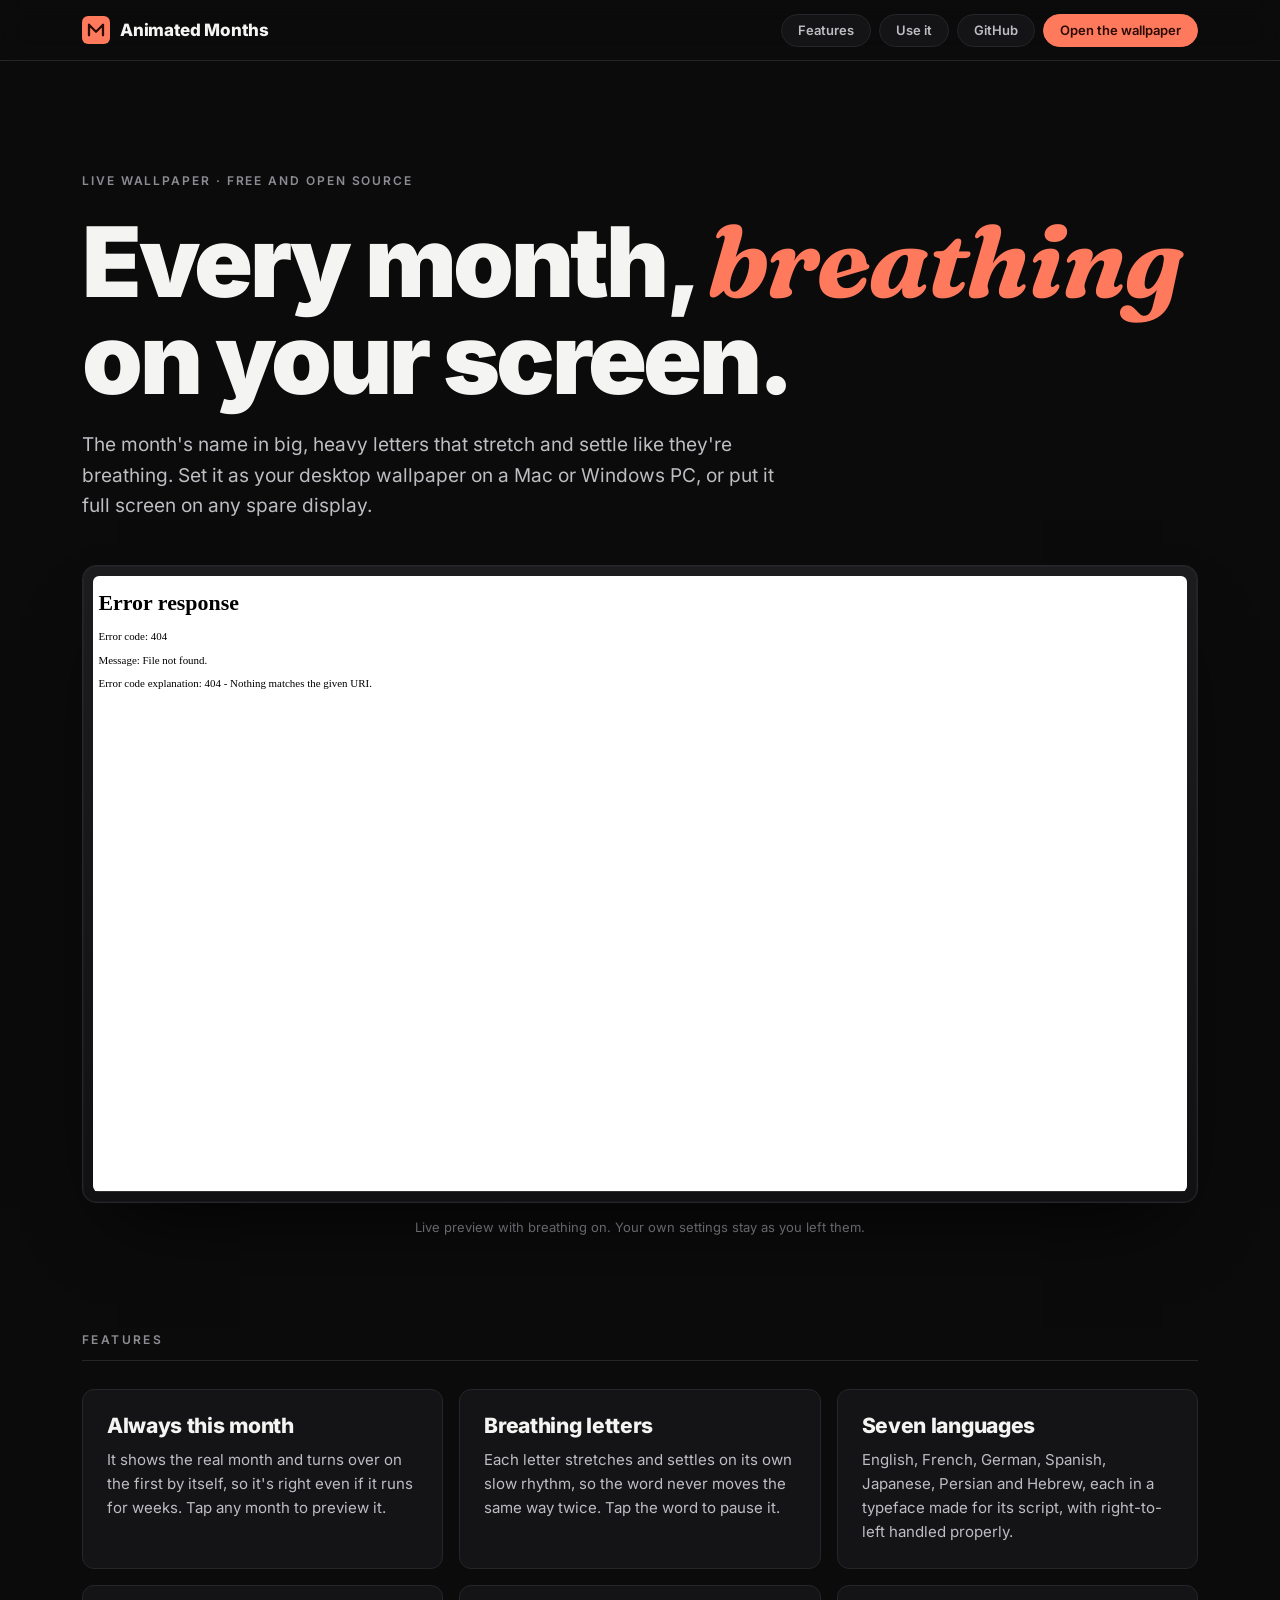
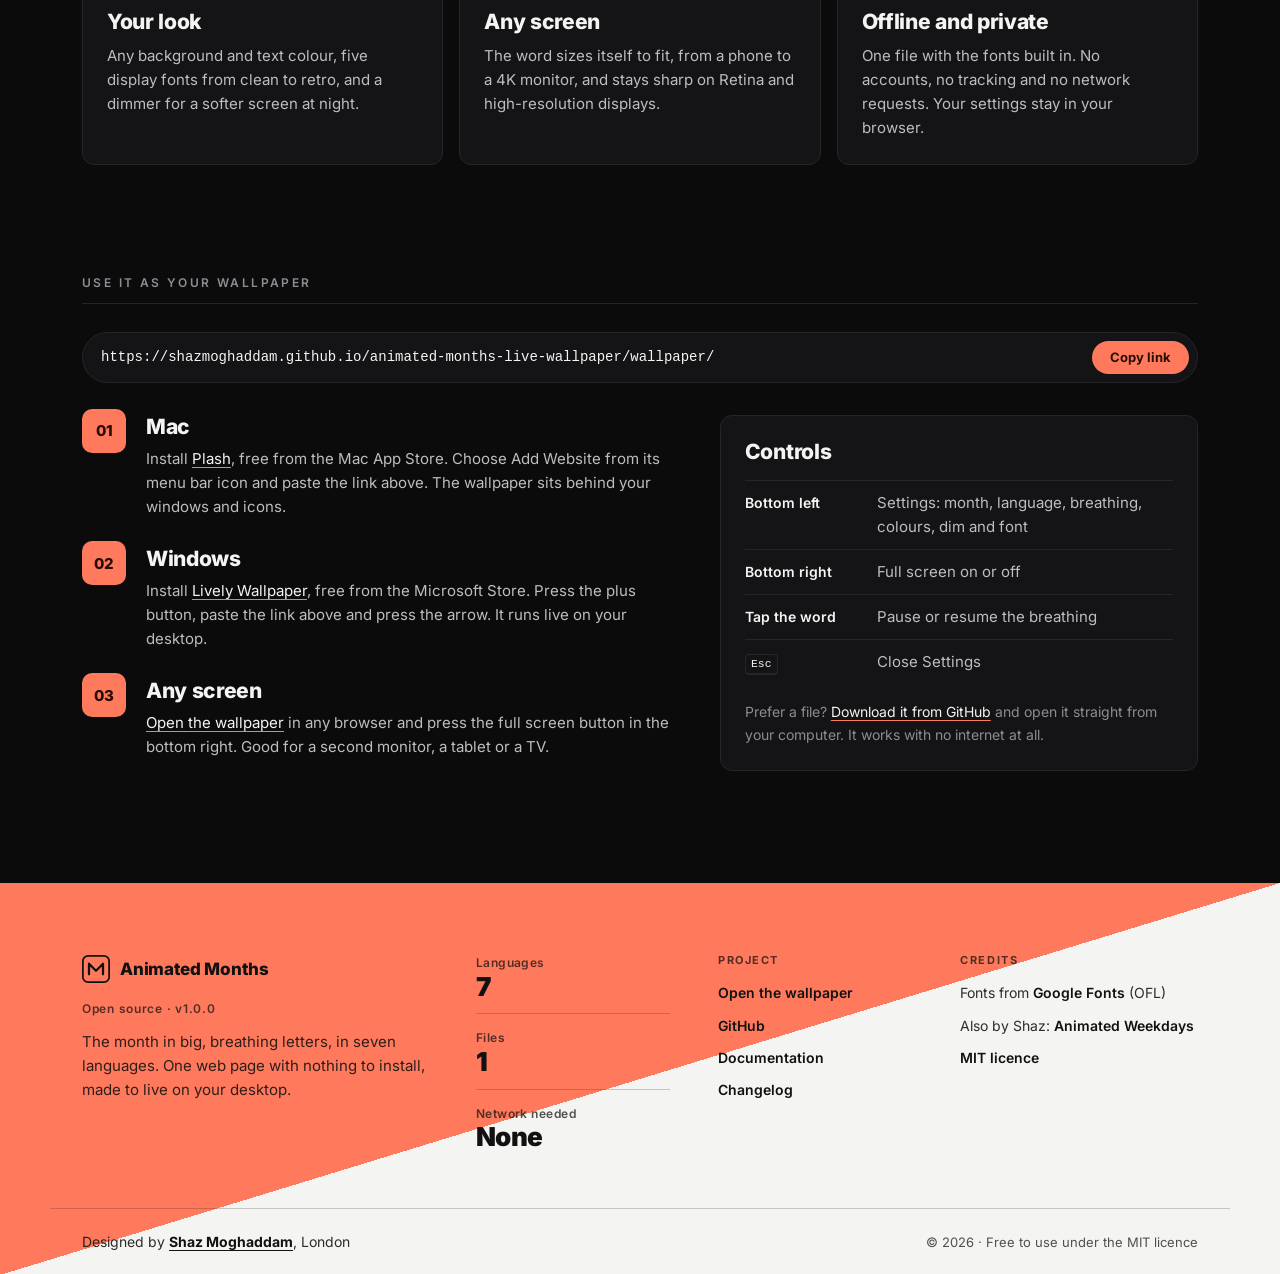
==== site/index.html @ e370203e "Polish the web wallpaper and the repo for v1.0.0 Wallpaper fixes: - Persian and Hebrew show the ever" ====
<!doctype html>
<html lang="en">
<head>
<meta charset="utf-8">
<meta name="viewport" content="width=device-width, initial-scale=1, viewport-fit=cover">
<title>Animated Months · Live Wallpaper</title>
<meta name="description" content="A free live wallpaper that shows the month in big, breathing letters. Seven languages, your own colours and fonts. Use it on your Mac or Windows desktop, or any screen.">
<link rel="canonical" href="https://shazmoghaddam.github.io/animated-months-live-wallpaper/">
<meta property="og:type" content="website">
<meta property="og:site_name" content="Animated Months">
<meta property="og:title" content="Animated Months: the month, breathing on your screen">
<meta property="og:description" content="A live wallpaper in seven languages with your own colours and fonts. Free and open source, nothing to install, works offline.">
<meta property="og:url" content="https://shazmoghaddam.github.io/animated-months-live-wallpaper/">
<meta property="og:image" content="https://shazmoghaddam.github.io/animated-months-live-wallpaper/docs/social-preview.png">
<meta property="og:image:width" content="1280">
<meta property="og:image:height" content="640">
<meta property="og:image:alt" content="Animated Months: the word NOVEMBER in heavy white letters on black">
<meta name="twitter:card" content="summary_large_image">
<meta name="theme-color" content="#0B0B0C">
<link rel="icon" href="data:image/svg+xml,%3Csvg xmlns='http://www.w3.org/2000/svg' viewBox='0 0 32 32'%3E%3Crect width='32' height='32' rx='7' fill='%23000'/%3E%3Cpath d='M8 22V10l8 8 8-8v12' fill='none' stroke='%23fff' stroke-width='2.6' stroke-linecap='round' stroke-linejoin='round'/%3E%3C/svg%3E">
<link rel="preload" href="fonts/Inter-var.woff2" as="font" type="font/woff2" crossorigin>
<link rel="preload" href="fonts/Fraunces-700-italic.woff2" as="font" type="font/woff2" crossorigin>
<link rel="stylesheet" href="site.css">
<script src="site.js" defer></script>
</head>
<body>

<header class="bar">
  <div class="bar__in">
    <a class="mark" href="#top" aria-label="Animated Months, back to the top">
      <svg class="mark__glyph" viewBox="0 0 32 32" aria-hidden="true"><rect width="32" height="32" rx="7" class="mark__tile"/><path d="M8 22V10l8 8 8-8v12" class="mark__w"/></svg>
      <span>Animated Months</span>
    </a>
    <nav class="nav" aria-label="Sections">
      <a href="#features">Features</a>
      <a href="#use">Use it</a>
      <a href="https://github.com/ShazMoghaddam/animated-months-live-wallpaper">GitHub</a>
      <a class="nav__open" href="wallpaper/">Open the wallpaper</a>
    </nav>
  </div>
</header>

<main id="top">
  <section class="hero">
    <p class="kicker">Live wallpaper · free and open source</p>
    <h1>Every month, <em>breathing</em> on your screen.</h1>
    <p class="lede">The month's name in big, heavy letters that stretch and settle like they're breathing. Set it as your desktop wallpaper on a Mac or Windows PC, or put it full screen on any spare display.</p>
  </section>

  <section class="stage-wrap" aria-label="Live preview">
    <a class="preview" href="wallpaper/" aria-label="Open the wallpaper">
      <div class="preview__screen">
        <iframe class="preview__frame" src="wallpaper/" title="Live preview of the wallpaper" tabindex="-1" loading="eager"></iframe>
      </div>
      <span class="preview__cta">Open the wallpaper <span aria-hidden="true">→</span></span>
    </a>
    <p class="stage-note">Live preview with breathing on. Your own settings stay as you left them.</p>
  </section>

  <section class="section" id="features" aria-labelledby="features-h">
    <h2 id="features-h" class="eyebrow">Features</h2>
    <ul class="features">
      <li>
        <h3>Always this month</h3>
        <p>It shows the real month and turns over on the first by itself, so it's right even if it runs for weeks. Tap any month to preview it.</p>
      </li>
      <li>
        <h3>Breathing letters</h3>
        <p>Each letter stretches and settles on its own slow rhythm, so the word never moves the same way twice. Tap the word to pause it.</p>
      </li>
      <li>
        <h3>Seven languages</h3>
        <p>English, French, German, Spanish, Japanese, Persian and Hebrew, each in a typeface made for its script, with right-to-left handled properly.</p>
      </li>
      <li>
        <h3>Your look</h3>
        <p>Any background and text colour, five display fonts from clean to retro, and a dimmer for a softer screen at night.</p>
      </li>
      <li>
        <h3>Any screen</h3>
        <p>The word sizes itself to fit, from a phone to a 4K monitor, and stays sharp on Retina and high-resolution displays.</p>
      </li>
      <li>
        <h3>Offline and private</h3>
        <p>One file with the fonts built in. No accounts, no tracking and no network requests. Your settings stay in your browser.</p>
      </li>
    </ul>
  </section>

  <section class="section" id="use" aria-labelledby="use-h">
    <h2 id="use-h" class="eyebrow">Use it as your wallpaper</h2>

    <div class="url">
      <code class="url__text" id="wallpaperUrl">https://shazmoghaddam.github.io/animated-months-live-wallpaper/wallpaper/</code>
      <button class="url__copy" type="button" data-copy="wallpaperUrl">Copy link</button>
    </div>

    <div class="use">
      <ol class="steps">
        <li>
          <h3>Mac</h3>
          <p>Install <a href="https://sindresorhus.com/plash">Plash</a>, free from the Mac App Store. Choose Add Website from its menu bar icon and paste the link above. The wallpaper sits behind your windows and icons.</p>
        </li>
        <li>
          <h3>Windows</h3>
          <p>Install <a href="https://www.rocksdanister.com/lively/">Lively Wallpaper</a>, free from the Microsoft Store. Press the plus button, paste the link above and press the arrow. It runs live on your desktop.</p>
        </li>
        <li>
          <h3>Any screen</h3>
          <p><a href="wallpaper/">Open the wallpaper</a> in any browser and press the full screen button in the bottom right. Good for a second monitor, a tablet or a TV.</p>
        </li>
      </ol>

      <div class="keys">
        <h3>Controls</h3>
        <dl>
          <div><dt>Bottom left</dt><dd>Settings: month, language, breathing, colours, dim and font</dd></div>
          <div><dt>Bottom right</dt><dd>Full screen on or off</dd></div>
          <div><dt>Tap the word</dt><dd>Pause or resume the breathing</dd></div>
          <div><dt><kbd>Esc</kbd></dt><dd>Close Settings</dd></div>
        </dl>
        <p class="keys__tip">Prefer a file? <a href="https://github.com/ShazMoghaddam/animated-months-live-wallpaper/releases/latest">Download it from GitHub</a> and open it straight from your computer. It works with no internet at all.</p>
      </div>
    </div>
  </section>
</main>

<footer class="foot">
  <div class="foot__in">
    <div class="foot__about">
      <a class="mark" href="#top" aria-label="Animated Months, back to the top">
        <svg class="mark__glyph" viewBox="0 0 32 32" aria-hidden="true"><rect x="1" y="1" width="30" height="30" rx="6" class="mark__tile"/><path d="M8 22V10l8 8 8-8v12" class="mark__w"/></svg>
        <span>Animated Months</span>
      </a>
      <p class="foot__eyebrow">Open source · v1.0.0</p>
      <p class="foot__lede">The month in big, breathing letters, in seven languages. One web page with nothing to install, made to live on your desktop.</p>
    </div>

    <dl class="foot__specs">
      <div><dt>Languages</dt><dd>7</dd></div>
      <div><dt>Files</dt><dd>1</dd></div>
      <div><dt>Network needed</dt><dd>None</dd></div>
    </dl>

    <nav class="foot__links" aria-label="Footer">
      <h2 class="foot__h">Project</h2>
      <ul>
        <li><a href="wallpaper/">Open the wallpaper</a></li>
        <li><a href="https://github.com/ShazMoghaddam/animated-months-live-wallpaper">GitHub</a></li>
        <li><a href="https://github.com/ShazMoghaddam/animated-months-live-wallpaper#readme">Documentation</a></li>
        <li><a href="https://github.com/ShazMoghaddam/animated-months-live-wallpaper/blob/main/CHANGELOG.md">Changelog</a></li>
      </ul>
    </nav>

    <div class="foot__links">
      <h2 class="foot__h">Credits</h2>
      <ul>
        <li>Fonts from <a href="https://fonts.google.com">Google Fonts</a> (OFL)</li>
        <li>Also by Shaz: <a href="https://shazmoghaddam.github.io/animated-weekdays-live-wallpaper/">Animated Weekdays</a></li>
        <li><a href="https://github.com/ShazMoghaddam/animated-months-live-wallpaper/blob/main/LICENSE">MIT licence</a></li>
      </ul>
    </div>
  </div>

  <div class="foot__bar">
    <div class="foot__bar-in">
      <p>Designed by <a href="https://shazmoghaddam.github.io">Shaz Moghaddam</a>, London</p>
      <p class="foot__copy">© 2026 · Free to use under the MIT licence</p>
    </div>
  </div>
</footer>

</body>
</html>
---- site/site.css ----
/* Animated Months site. Black like the wallpaper, Inter like its default
   font, a Fraunces italic for emphasis, and one warm accent. The fonts are
   self-hosted, so the site makes no third-party requests. */
@font-face { font-family: 'Inter'; src: url('fonts/Inter-var.woff2') format('woff2'); font-weight: 100 900; font-display: swap; }
@font-face { font-family: 'Fraunces'; src: url('fonts/Fraunces-700-italic.woff2') format('woff2'); font-weight: 700; font-style: italic; font-display: swap; }

:root {
  --ground: #0B0B0C;
  --panel: #141416;
  --line: #26262A;
  --ink: #F4F4F2;
  --ink-2: #BDBDC2;
  --ink-3: #8C8C93;
  --accent: #FF7A5C;      /* coral: this project's own colour */
  --accent-ink: #2A0B04;  /* text that sits on the accent */

  --f-sans: 'Inter', system-ui, -apple-system, 'Segoe UI', Roboto, sans-serif;
  --f-serif: 'Fraunces', Georgia, 'Times New Roman', serif;
  --f-mono: ui-monospace, 'SF Mono', Menlo, Consolas, monospace;

  --maxw: 1180px;
  --gutter: 16px;
  color-scheme: dark;
}
@media (min-width: 720px) { :root { --gutter: 32px; } }

*, *::before, *::after { box-sizing: border-box; }
html { scroll-behavior: smooth; scroll-padding-top: 72px; -webkit-text-size-adjust: 100%; }
body {
  margin: 0;
  background: var(--ground);
  color: var(--ink-2);
  font: 16px/1.6 var(--f-sans);
  -webkit-font-smoothing: antialiased;
  overflow-x: hidden;
}
h1, h2, h3, p, ol, ul, dl, dd { margin: 0; }
a { color: inherit; }
:focus-visible { outline: 2px solid var(--accent); outline-offset: 3px; border-radius: 2px; }
kbd {
  display: inline-block;
  min-width: 1.7em;
  padding: 0 .45em;
  border: 1px solid var(--line);
  border-bottom-width: 2px;
  border-radius: 4px;
  background: var(--panel);
  color: var(--ink);
  font: 500 .82em/1.6 var(--f-mono);
  text-align: center;
}

.bar__in, .hero, .stage-wrap, .section, .foot__in, .foot__bar-in {
  max-width: var(--maxw);
  margin-inline: auto;
  padding-left: max(var(--gutter), env(safe-area-inset-left, 0px));
  padding-right: max(var(--gutter), env(safe-area-inset-right, 0px));
}

/* ---- Bar ---- */
.bar {
  position: sticky; top: 0; z-index: 20;
  background: rgba(11, 11, 12, .82);
  -webkit-backdrop-filter: blur(12px); backdrop-filter: blur(12px);
  border-bottom: 1px solid var(--line);
}
.bar__in { display: flex; align-items: center; justify-content: space-between; gap: 16px; min-height: 60px; }
.mark { white-space: nowrap; display: inline-flex; align-items: center; gap: 10px; text-decoration: none; color: var(--ink); font: 800 17px/1 var(--f-sans); letter-spacing: -.01em; }
.mark__glyph { width: 28px; height: 28px; flex: none; }
.mark__tile { fill: var(--accent); }
.mark__w { fill: none; stroke: var(--accent-ink); stroke-width: 2.6; stroke-linecap: round; stroke-linejoin: round; }

.nav { display: flex; align-items: center; gap: 8px; }
.nav a {
  padding: 9px 16px;
  border: 1px solid var(--line);
  border-radius: 999px;
  background: var(--panel);
  color: var(--ink-2);
  font: 600 13px/1 var(--f-sans);
  text-decoration: none;
  white-space: nowrap;
  transition: color .2s, border-color .2s, background-color .2s;
}
.nav a:hover { color: var(--ink); border-color: var(--ink-3); }
.nav a.nav__open { background: var(--accent); border-color: var(--accent); color: var(--accent-ink); }
.nav a.nav__open:hover { background: var(--ink); border-color: var(--ink); color: var(--ground); }
@media (max-width: 760px) { .nav a:not(.nav__open) { display: none; } }
@media (max-width: 480px) {
  .mark { font-size: 15px; gap: 8px; }
  .nav a { padding: 8px 12px; font-size: 12px; }
}
@media (max-width: 360px) { .mark span { display: none; } }

/* ---- Hero ---- */
.hero { padding-top: clamp(48px, 9vw, 112px); padding-bottom: clamp(28px, 4vw, 44px); }
.kicker { margin-bottom: 20px; color: var(--ink-3); font: 600 12px/1.4 var(--f-sans); letter-spacing: .16em; text-transform: uppercase; }
.hero h1 {
  max-width: 16ch;
  color: var(--ink);
  font: 900 clamp(42px, 7.6vw, 104px)/.98 var(--f-sans);
  letter-spacing: -.035em;
}
.hero h1 em { font: italic 700 1.04em/1 var(--f-serif); letter-spacing: -.02em; color: var(--accent); }
.lede { max-width: 58ch; margin-top: 24px; font-size: clamp(16px, 1.6vw, 19px); }

/* ---- Live preview ---- */
.stage-wrap { padding-bottom: clamp(56px, 8vw, 96px); }
.preview {
  position: relative;
  display: block;
  border-radius: 14px;
  padding: 10px;
  background: linear-gradient(#1c1c1f, #111113);
  border: 1px solid var(--line);
  box-shadow: 0 40px 80px -36px rgba(0, 0, 0, .9), 0 0 0 1px rgba(255, 255, 255, .03) inset;
  text-decoration: none;
}
.preview__screen {
  position: relative;
  aspect-ratio: 16 / 9;
  border-radius: 6px;
  overflow: hidden;
  background: #000;
}
/* The wallpaper renders at a desktop size and is scaled to fit (see site.js) */
.preview__frame {
  position: absolute; top: 0; left: 0;
  width: 1600px; height: 900px;
  border: 0;
  transform-origin: 0 0;
  pointer-events: none;
}
.preview__cta {
  position: absolute; right: 26px; bottom: 26px;
  padding: 10px 18px;
  border-radius: 999px;
  background: var(--accent);
  color: var(--accent-ink);
  font: 700 13px/1 var(--f-sans);
  opacity: 0;
  transform: translateY(6px);
  transition: opacity .25s, transform .25s;
}
.preview:hover .preview__cta, .preview:focus-visible .preview__cta { opacity: 1; transform: none; }
@media (hover: none) { .preview__cta { opacity: 1; transform: none; right: 18px; bottom: 18px; } }
@media (max-width: 480px) { .preview__cta { right: 14px; bottom: 14px; padding: 7px 10px; font-size: 11px; } }
.stage-note { margin-top: 14px; font-size: 13px; color: var(--ink-3); text-align: center; }

/* ---- Sections ---- */
.section { padding-bottom: clamp(64px, 9vw, 112px); }
.eyebrow {
  margin-bottom: 28px;
  padding-bottom: 14px;
  border-bottom: 1px solid var(--line);
  color: var(--ink-3);
  font: 600 12px/1 var(--f-sans);
  letter-spacing: .2em;
  text-transform: uppercase;
}
h3 { color: var(--ink); font: 800 21px/1.15 var(--f-sans); letter-spacing: -.015em; }

.features { list-style: none; padding: 0; display: grid; grid-template-columns: repeat(3, minmax(0, 1fr)); gap: 16px; }
.features li { padding: 24px; border: 1px solid var(--line); border-radius: 12px; background: var(--panel); }
.features p { margin-top: 10px; font-size: 15px; }
@media (max-width: 960px) { .features { grid-template-columns: repeat(2, minmax(0, 1fr)); } }
@media (max-width: 600px) { .features { grid-template-columns: 1fr; } }

/* Wallpaper link with a copy button */
.url {
  display: flex; align-items: center; gap: 12px;
  margin-bottom: 32px;
  padding: 8px 8px 8px 18px;
  border: 1px solid var(--line);
  border-radius: 999px;
  background: var(--panel);
}
.url__text { flex: 1; min-width: 0; overflow: hidden; text-overflow: ellipsis; white-space: nowrap; color: var(--ink); font: 14px/1.4 var(--f-mono); }
.url__copy {
  flex: none;
  padding: 10px 18px;
  border: 0;
  border-radius: 999px;
  background: var(--accent);
  color: var(--accent-ink);
  font: 700 13px/1 var(--f-sans);
  cursor: pointer;
  transition: background-color .2s, color .2s;
}
.url__copy:hover { background: var(--ink); color: var(--ground); }
@media (max-width: 520px) { .url { border-radius: 14px; flex-direction: column; align-items: stretch; padding: 12px; } .url__text { white-space: normal; word-break: break-all; } }

.use { display: grid; grid-template-columns: minmax(0, 1.25fr) minmax(0, 1fr); gap: 40px; align-items: start; }
@media (max-width: 860px) { .use { grid-template-columns: 1fr; } }
.steps { list-style: none; padding: 0; counter-reset: step; display: grid; gap: 28px; }
.steps li { position: relative; padding-left: 64px; counter-increment: step; }
.steps li::before {
  content: counter(step, decimal-leading-zero);
  position: absolute; left: 0; top: -6px;
  width: 44px; height: 44px;
  display: grid; place-items: center;
  border-radius: 10px;
  background: var(--accent);
  color: var(--accent-ink);
  font: 800 15px/1 var(--f-sans);
}
.steps p { margin-top: 8px; font-size: 15px; }
.steps a, .keys__tip a { color: var(--ink); text-decoration-color: var(--accent); text-underline-offset: 3px; }

.keys { padding: 24px; border: 1px solid var(--line); border-radius: 12px; background: var(--panel); }
.keys dl { margin-top: 16px; display: grid; }
.keys dl div { display: grid; grid-template-columns: 120px 1fr; gap: 12px; align-items: baseline; padding: 10px 0; border-top: 1px solid var(--line); font-size: 15px; }
.keys dt { color: var(--ink); font-weight: 600; font-size: 14px; }
.keys__tip { margin-top: 16px; font-size: 14px; color: var(--ink-3); }

/* ---- Footer: coral and paper white, split on the diagonal ---- */
.foot {
  --f-ink: #111111; --f-ink-2: rgba(17, 17, 17, .88); --f-ink-3: rgba(17, 17, 17, .72); --f-line: rgba(17, 17, 17, .2);
  color: var(--f-ink-2);
  background: linear-gradient(to bottom right, var(--accent) 50%, #F4F4F2 50%);
}
.foot .mark { color: var(--f-ink); }
.foot .mark__tile { fill: none; stroke: var(--f-ink); stroke-width: 2; }
.foot .mark__w { stroke: var(--f-ink); }
.foot a:focus-visible { outline-color: var(--f-ink); }
.foot__in {
  display: grid; grid-template-columns: minmax(0, 1.6fr) minmax(0, .9fr) minmax(0, .9fr) minmax(0, 1.1fr); gap: 40px 48px;
  padding-top: 72px; padding-bottom: 56px;
}
.foot__about { display: grid; align-content: start; gap: 12px; }
.foot__eyebrow { margin-top: 6px; font: 600 12px/1.4 var(--f-sans); letter-spacing: .06em; color: var(--f-ink-3); }
.foot__lede { font-size: 15px; line-height: 1.6; max-width: 44ch; }
.foot__specs { display: grid; align-content: start; gap: 16px; }
.foot__specs div { display: grid; gap: 2px; padding-bottom: 12px; border-bottom: 1px solid var(--f-line); }
.foot__specs div:last-child { border-bottom: 0; padding-bottom: 0; }
.foot__specs dt { font: 600 12px/1.3 var(--f-sans); color: var(--f-ink-3); letter-spacing: .04em; }
.foot__specs dd { font: 900 26px/1.1 var(--f-sans); letter-spacing: -.02em; color: var(--f-ink); }
.foot__h { margin-bottom: 16px; font: 700 11px/1 var(--f-sans); letter-spacing: .14em; text-transform: uppercase; color: var(--f-ink-3); }
.foot__links ul { list-style: none; padding: 0; display: grid; gap: 10px; font-size: 14px; }
.foot__links a { color: var(--f-ink); font-weight: 600; text-decoration: none; }
.foot__links a:hover { text-decoration: underline; text-underline-offset: 3px; }
.foot__bar-in {
  display: flex; justify-content: space-between; align-items: center; flex-wrap: wrap; gap: 8px 24px;
  padding-top: 22px; padding-bottom: calc(22px + env(safe-area-inset-bottom, 0px));
  border-top: 1px solid var(--f-line);
  font-size: 14px;
}
.foot__bar a { color: var(--f-ink); font-weight: 700; text-decoration: none; border-bottom: 1.5px solid currentColor; }
.foot__bar a:hover { border-bottom-width: 2.5px; }
.foot__copy { color: var(--f-ink-3); font-size: 13px; }
@media (max-width: 1000px) { .foot__in { grid-template-columns: 1fr 1fr; } .foot__about { grid-column: 1 / -1; } }
@media (max-width: 560px) {
  .foot__in { gap: 32px 20px; padding-top: 56px; padding-bottom: 40px; }
  .foot__specs { grid-column: 1 / -1; grid-template-columns: repeat(3, minmax(0, 1fr)); gap: 12px; }
  .foot__specs div { border-bottom: 0; padding-bottom: 0; }
  .foot__bar-in { flex-direction: column; align-items: flex-start; }
}

@media (prefers-reduced-motion: reduce) {
  html { scroll-behavior: auto; }
  .preview__cta { transition: none; }
}
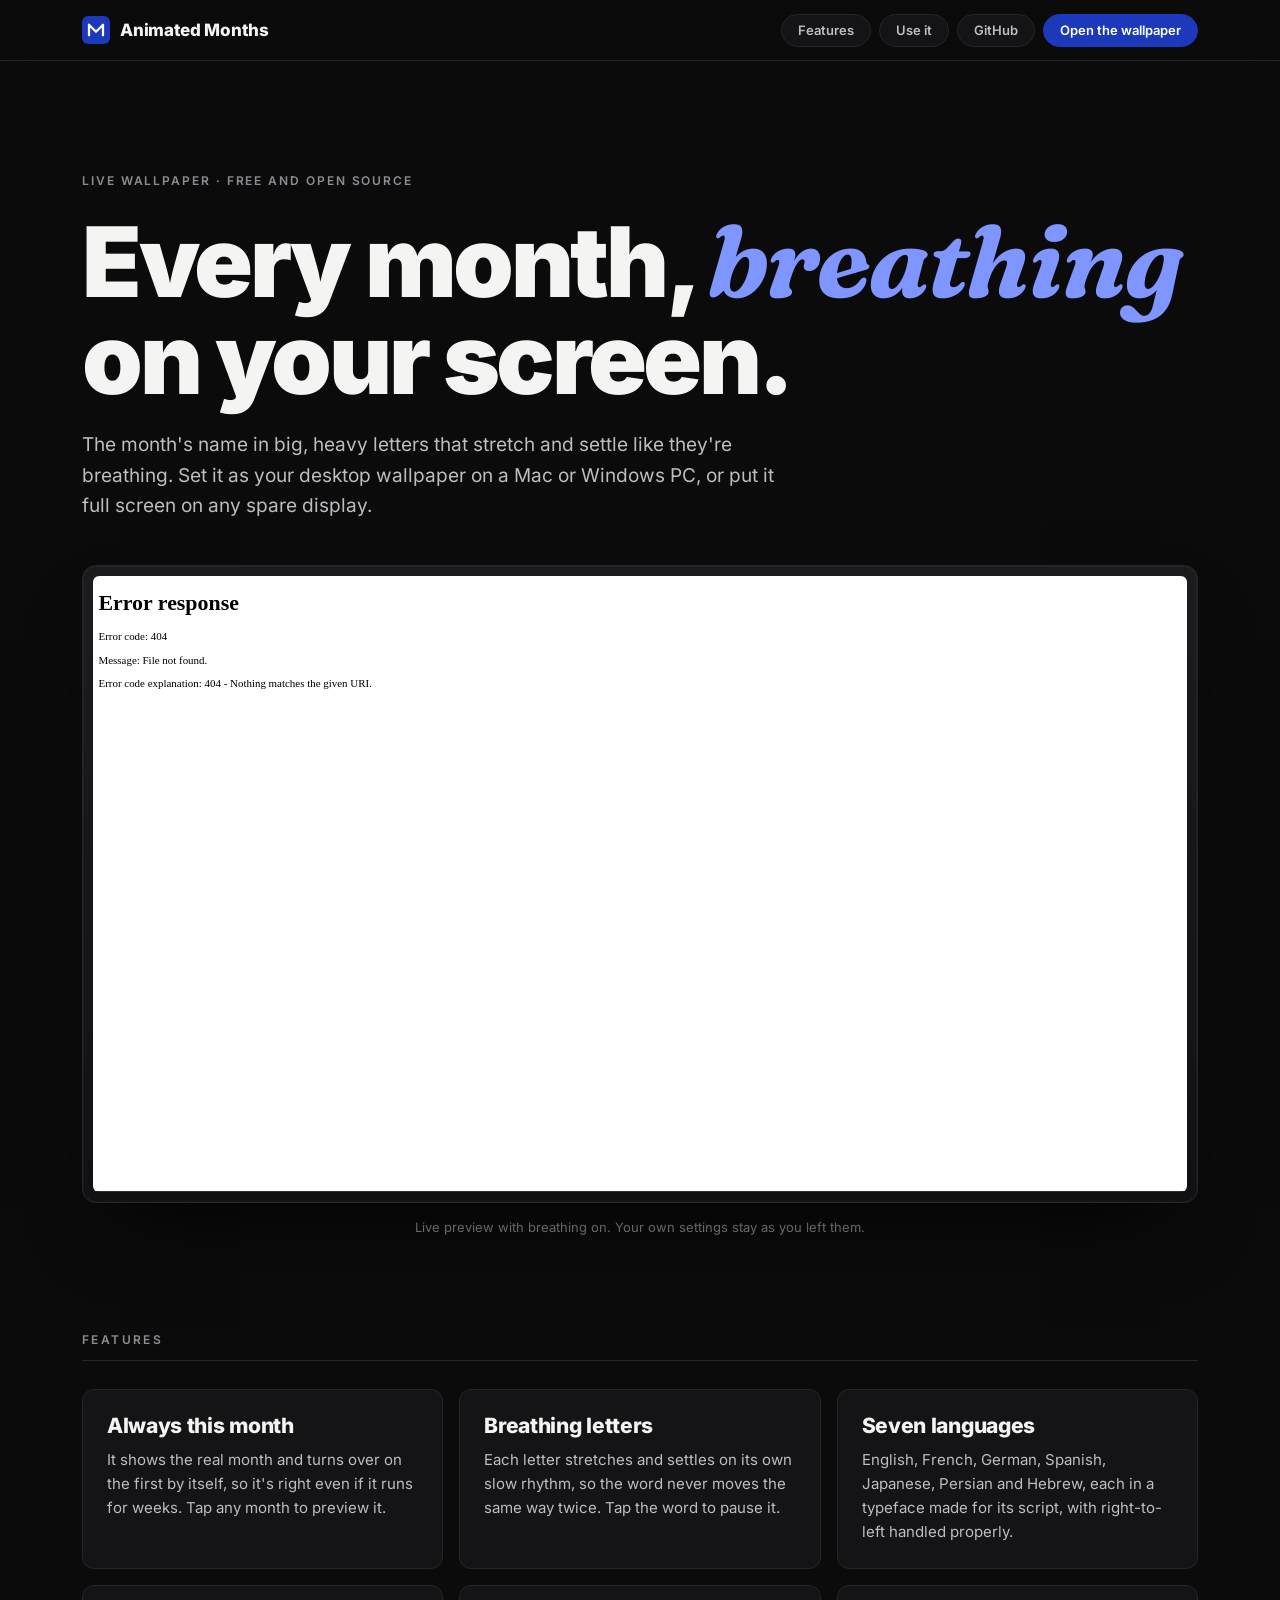
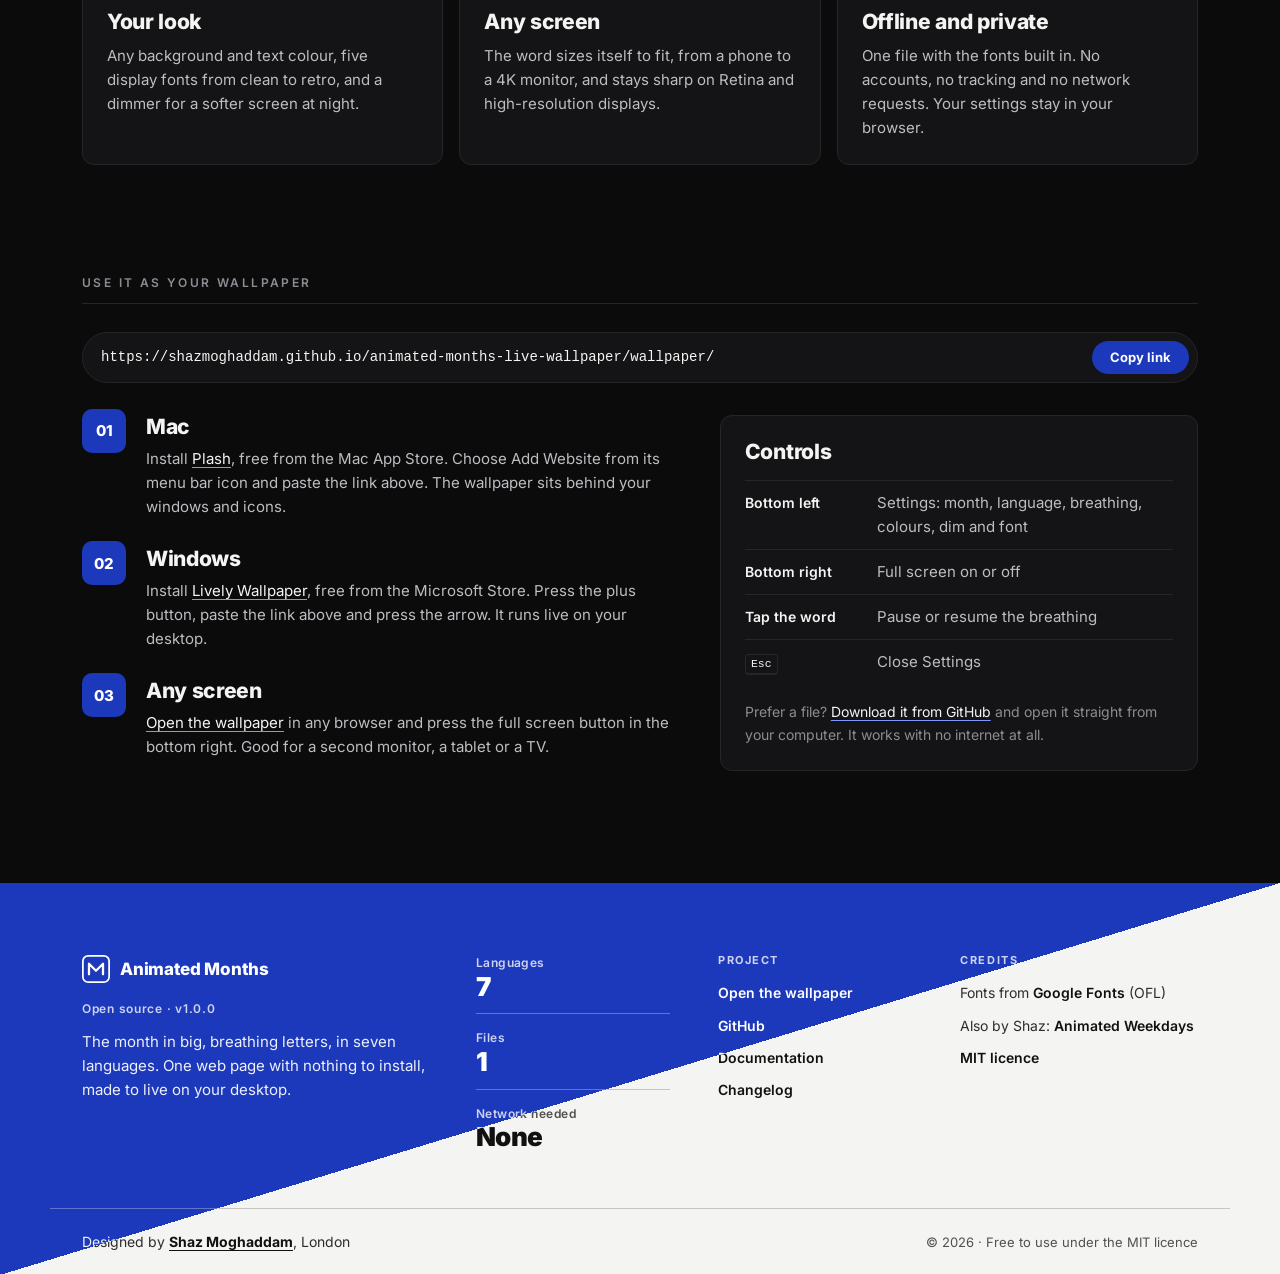
==== commit 6649cd9b: "Switch the months site and images to Persian blue - Site accent is Persian blue (#1C39BB) for fills," ====
--- a/site/index.html
+++ b/site/index.html
@@ -126,6 +126,8 @@
 </main>
 
 <footer class="foot">
+  <!-- One layer of content. site.js copies it once more for the blue half; each copy is clipped to its own triangle. -->
+  <div class="foot__layer">
   <div class="foot__in">
     <div class="foot__about">
       <a class="mark" href="#top" aria-label="Animated Months, back to the top">
@@ -168,6 +170,7 @@
       <p class="foot__copy">© 2026 · Free to use under the MIT licence</p>
     </div>
   </div>
+  </div>
 </footer>
 
 </body>
--- a/site/site.css
+++ b/site/site.css
@@ -1,5 +1,5 @@
 /* Animated Months site. Black like the wallpaper, Inter like its default
-   font, a Fraunces italic for emphasis, and one warm accent. The fonts are
+   font, a Fraunces italic for emphasis, and Persian blue. The fonts are
    self-hosted, so the site makes no third-party requests. */
 @font-face { font-family: 'Inter'; src: url('fonts/Inter-var.woff2') format('woff2'); font-weight: 100 900; font-display: swap; }
 @font-face { font-family: 'Fraunces'; src: url('fonts/Fraunces-700-italic.woff2') format('woff2'); font-weight: 700; font-style: italic; font-display: swap; }
@@ -11,8 +11,9 @@
   --ink: #F4F4F2;
   --ink-2: #BDBDC2;
   --ink-3: #8C8C93;
-  --accent: #FF7A5C;      /* coral: this project's own colour */
-  --accent-ink: #2A0B04;  /* text that sits on the accent */
+  --accent: #1C39BB;      /* Persian blue: this project's own colour, for fills */
+  --accent-ink: #FFFFFF;  /* text that sits on the accent (8.9:1) */
+  --accent-text: #7F95FF; /* the same blue, lightened for text on black (7.2:1) */
 
   --f-sans: 'Inter', system-ui, -apple-system, 'Segoe UI', Roboto, sans-serif;
   --f-serif: 'Fraunces', Georgia, 'Times New Roman', serif;
@@ -36,7 +37,7 @@
 }
 h1, h2, h3, p, ol, ul, dl, dd { margin: 0; }
 a { color: inherit; }
-:focus-visible { outline: 2px solid var(--accent); outline-offset: 3px; border-radius: 2px; }
+:focus-visible { outline: 2px solid var(--accent-text); outline-offset: 3px; border-radius: 2px; }
 kbd {
   display: inline-block;
   min-width: 1.7em;
@@ -101,7 +102,7 @@
   font: 900 clamp(42px, 7.6vw, 104px)/.98 var(--f-sans);
   letter-spacing: -.035em;
 }
-.hero h1 em { font: italic 700 1.04em/1 var(--f-serif); letter-spacing: -.02em; color: var(--accent); }
+.hero h1 em { font: italic 700 1.04em/1 var(--f-serif); letter-spacing: -.02em; color: var(--accent-text); }
 .lede { max-width: 58ch; margin-top: 24px; font-size: clamp(16px, 1.6vw, 19px); }
 
 /* ---- Live preview ---- */
@@ -205,7 +206,7 @@
   font: 800 15px/1 var(--f-sans);
 }
 .steps p { margin-top: 8px; font-size: 15px; }
-.steps a, .keys__tip a { color: var(--ink); text-decoration-color: var(--accent); text-underline-offset: 3px; }
+.steps a, .keys__tip a { color: var(--ink); text-decoration-color: var(--accent-text); text-underline-offset: 3px; }
 
 .keys { padding: 24px; border: 1px solid var(--line); border-radius: 12px; background: var(--panel); }
 .keys dl { margin-top: 16px; display: grid; }
@@ -213,11 +214,22 @@
 .keys dt { color: var(--ink); font-weight: 600; font-size: 14px; }
 .keys__tip { margin-top: 16px; font-size: 14px; color: var(--ink-3); }
 
-/* ---- Footer: coral and paper white, split on the diagonal ---- */
+/* ---- Footer: Persian blue and paper white, split on the diagonal ----
+   The content is laid twice (site.js copies it): white ink clipped to the
+   blue triangle, dark ink clipped to the white one. */
 .foot {
+  position: relative; isolation: isolate; overflow: hidden;
+  background: linear-gradient(to bottom right, var(--accent) 50%, #F4F4F2 50%);
+}
+.foot__layer {
   --f-ink: #111111; --f-ink-2: rgba(17, 17, 17, .88); --f-ink-3: rgba(17, 17, 17, .72); --f-line: rgba(17, 17, 17, .2);
   color: var(--f-ink-2);
-  background: linear-gradient(to bottom right, var(--accent) 50%, #F4F4F2 50%);
+  clip-path: polygon(100% 0, 100% 100%, 0 100%);
+}
+.foot__layer--blue {
+  --f-ink: #FFFFFF; --f-ink-2: rgba(255, 255, 255, .92); --f-ink-3: rgba(255, 255, 255, .78); --f-line: rgba(255, 255, 255, .3);
+  position: absolute; inset: 0;
+  clip-path: polygon(0 0, 100% 0, 0 100%);
 }
 .foot .mark { color: var(--f-ink); }
 .foot .mark__tile { fill: none; stroke: var(--f-ink); stroke-width: 2; }
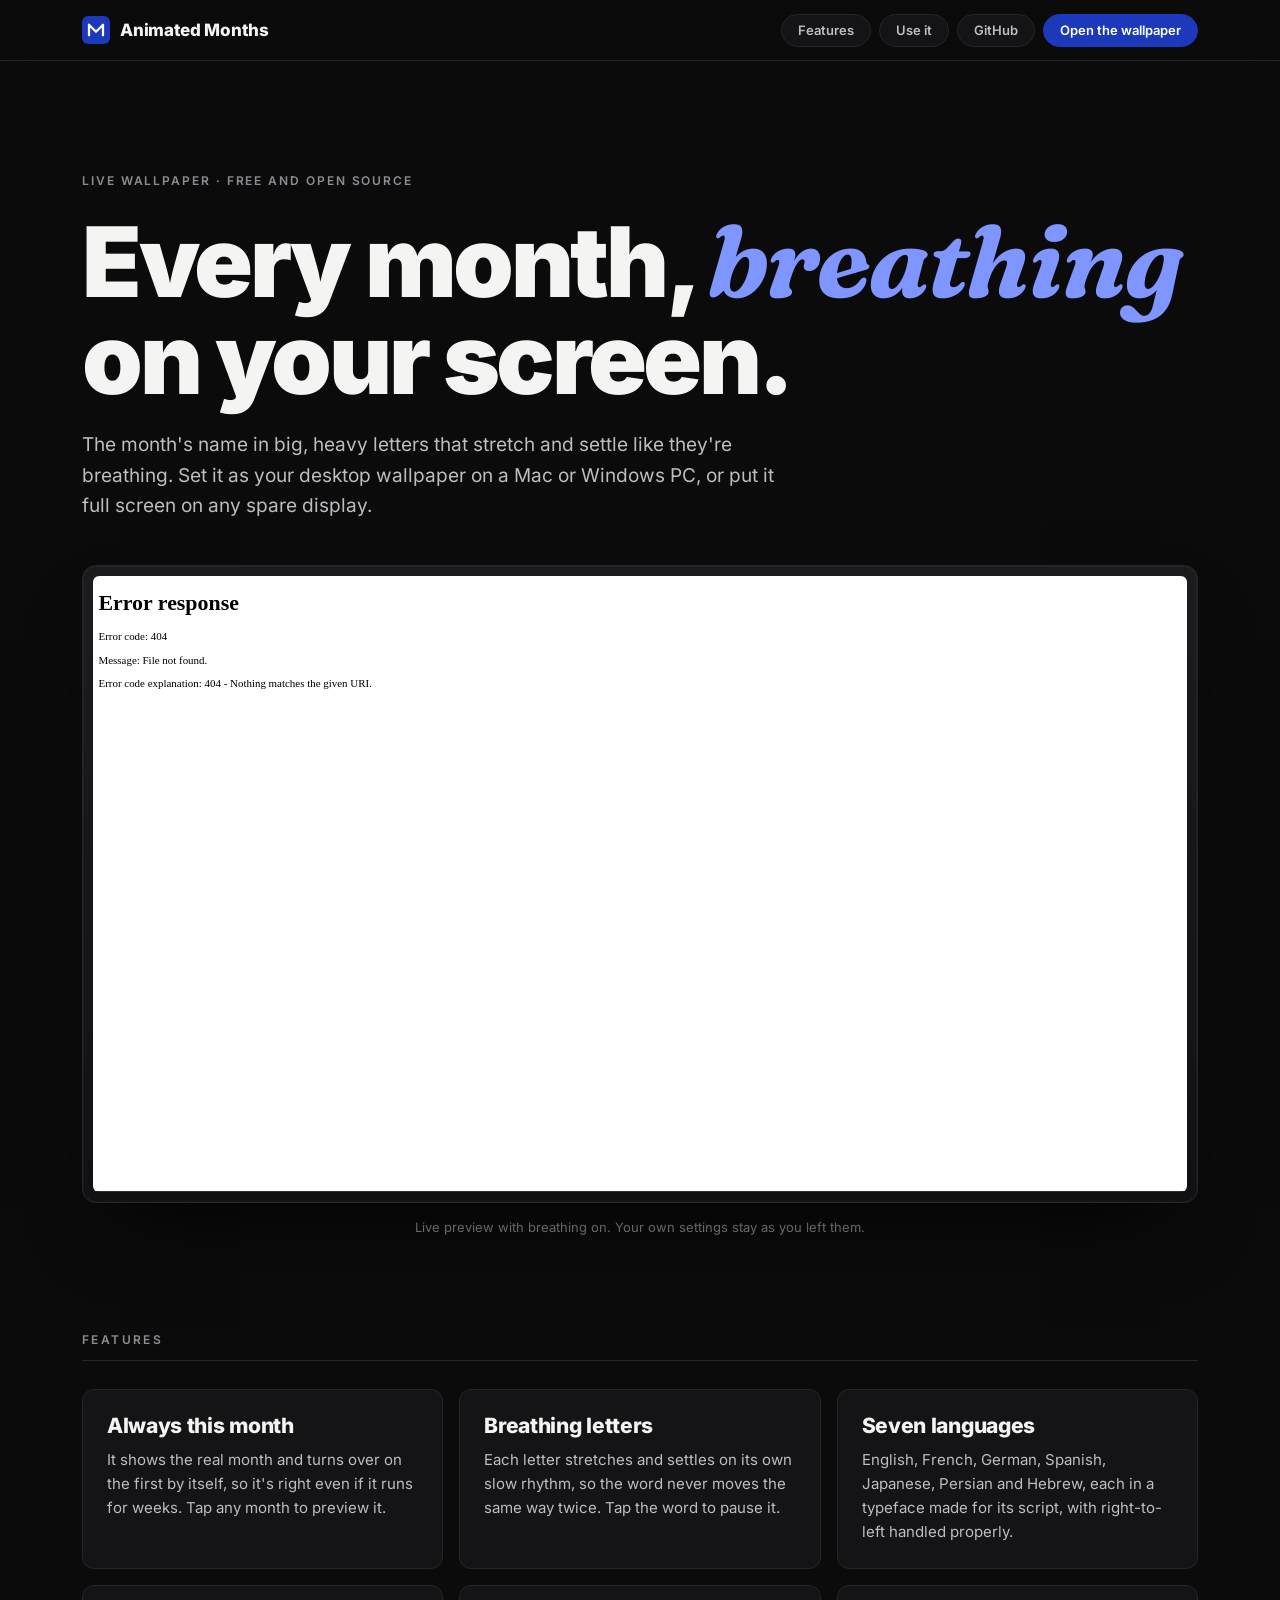
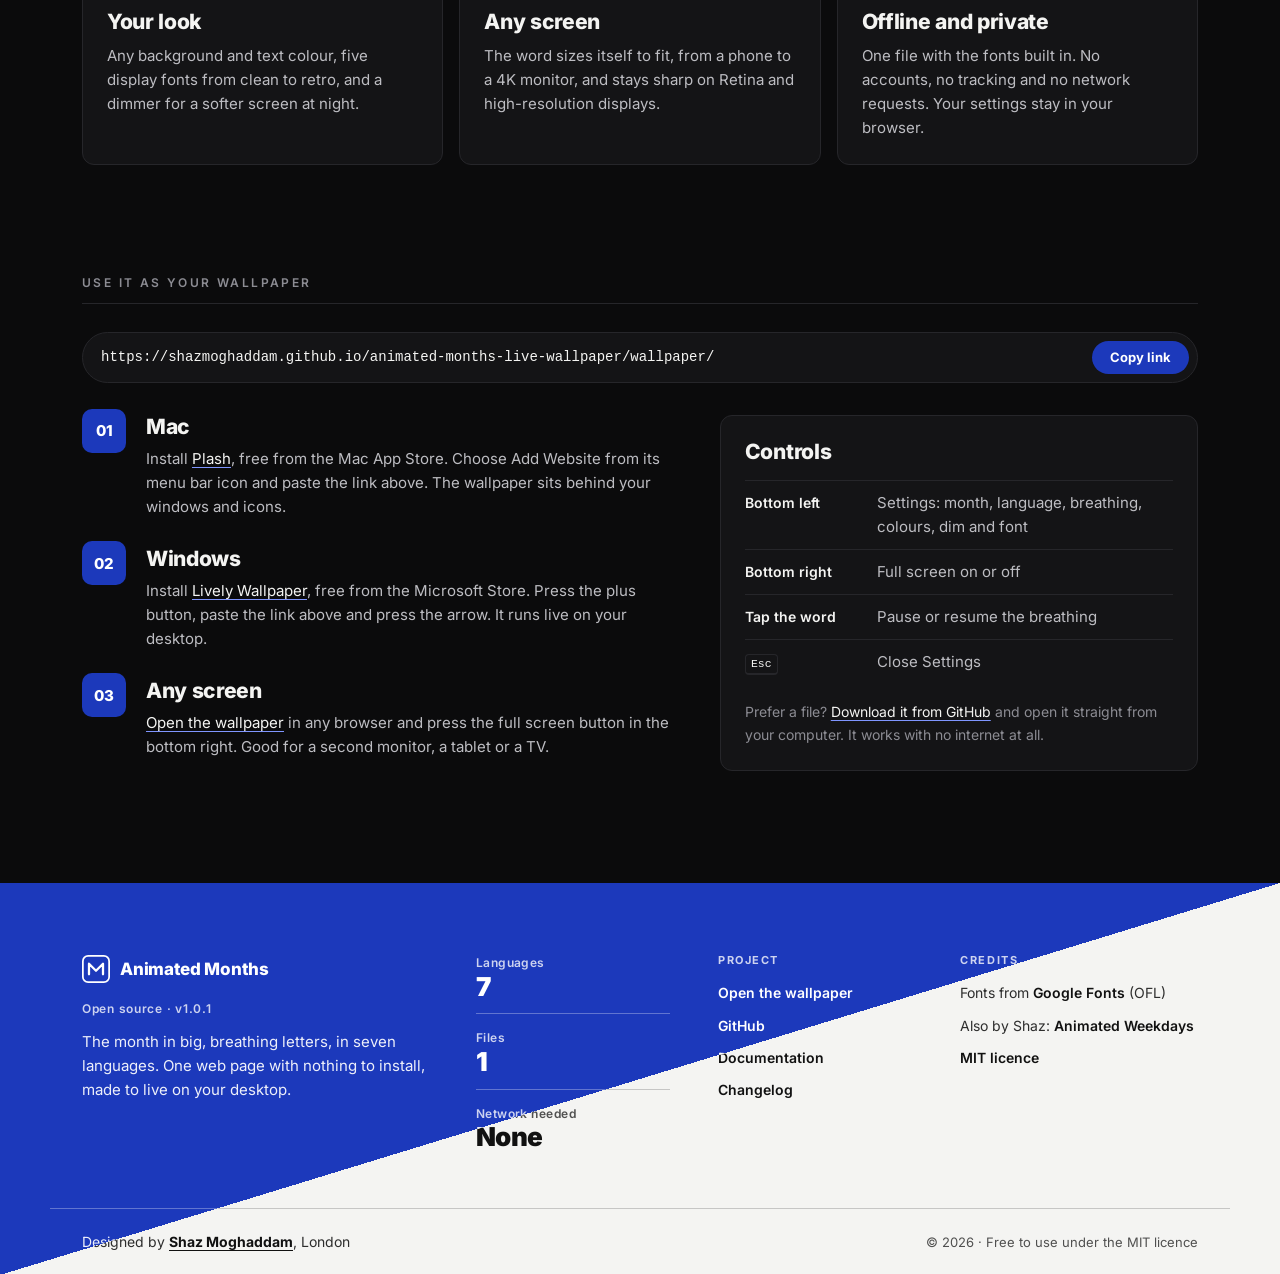
==== commit b3912c67: "Keep the screen awake while the wallpaper is showing (v1.0.1) Left open in a browser, the wallpaper " ====
--- a/site/index.html
+++ b/site/index.html
@@ -134,7 +134,7 @@
         <svg class="mark__glyph" viewBox="0 0 32 32" aria-hidden="true"><rect x="1" y="1" width="30" height="30" rx="6" class="mark__tile"/><path d="M8 22V10l8 8 8-8v12" class="mark__w"/></svg>
         <span>Animated Months</span>
       </a>
-      <p class="foot__eyebrow">Open source · v1.0.0</p>
+      <p class="foot__eyebrow">Open source · v1.0.1</p>
       <p class="foot__lede">The month in big, breathing letters, in seven languages. One web page with nothing to install, made to live on your desktop.</p>
     </div>
 
